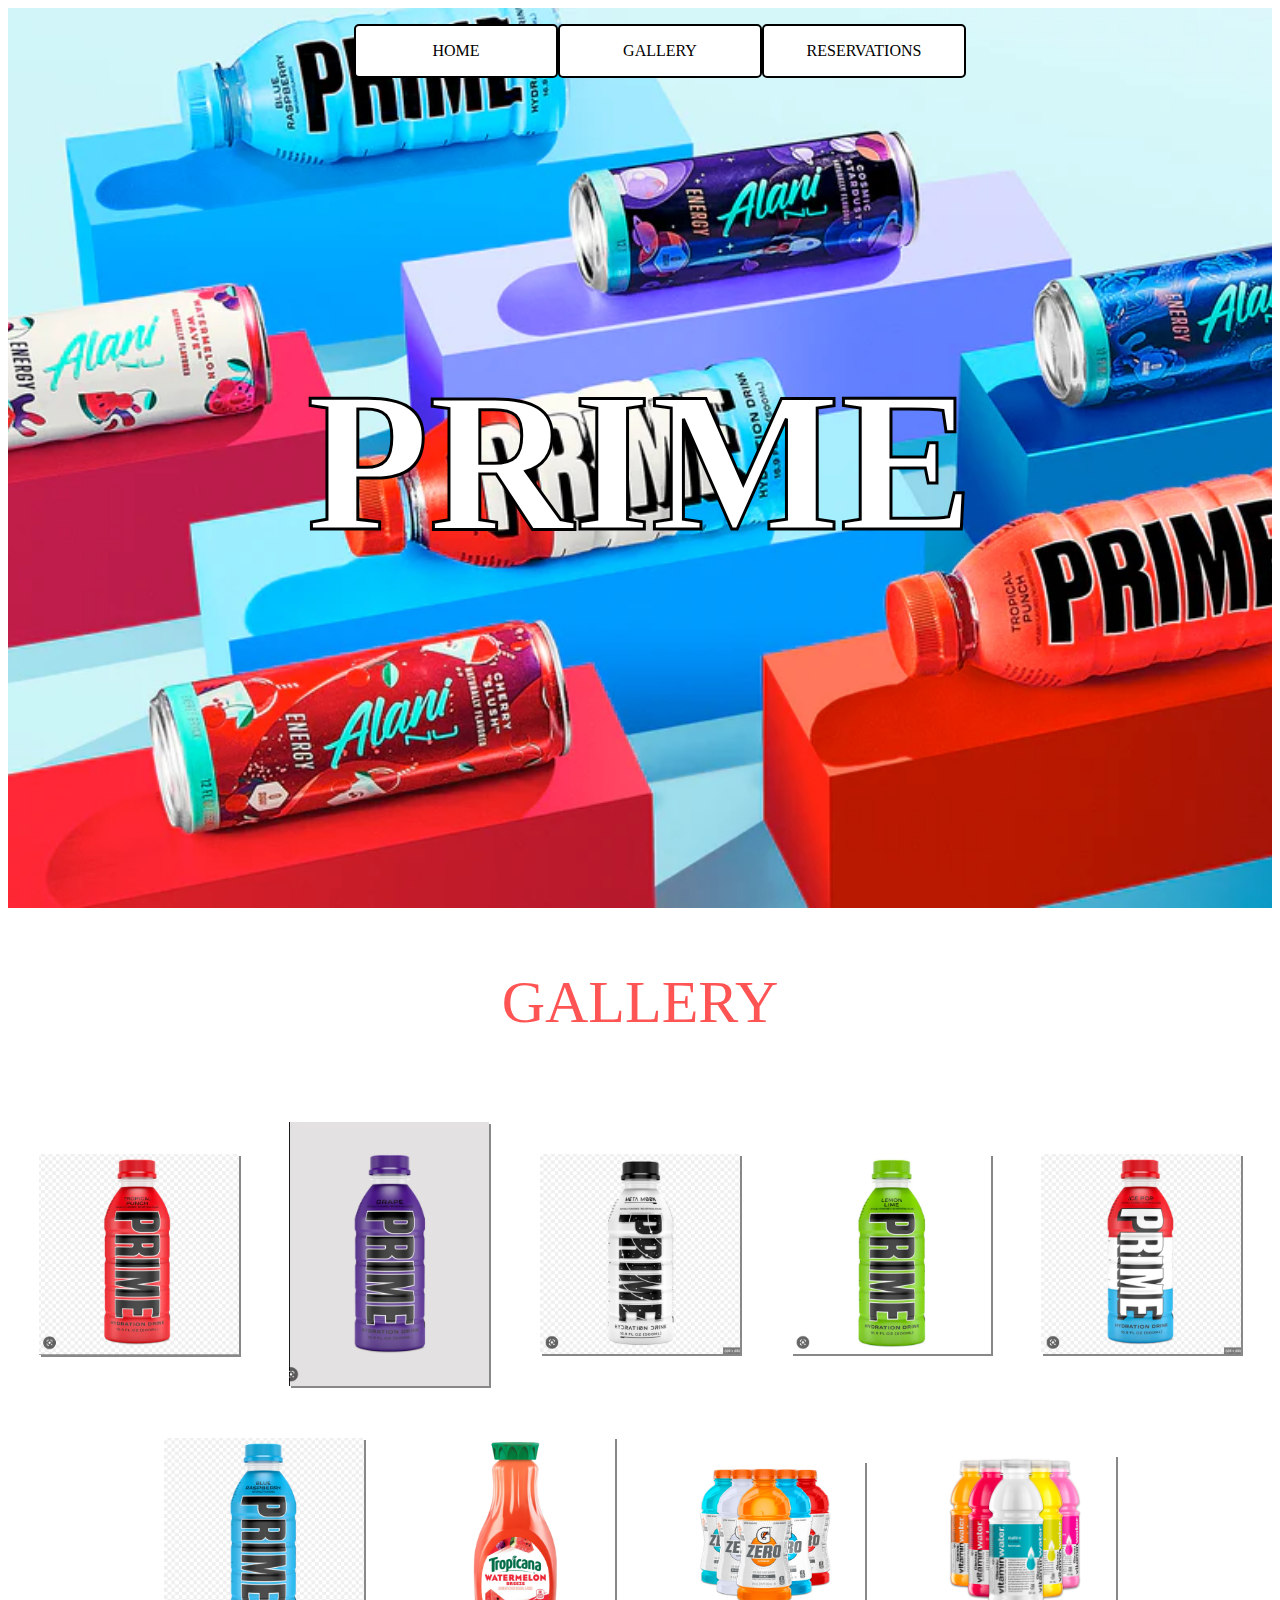
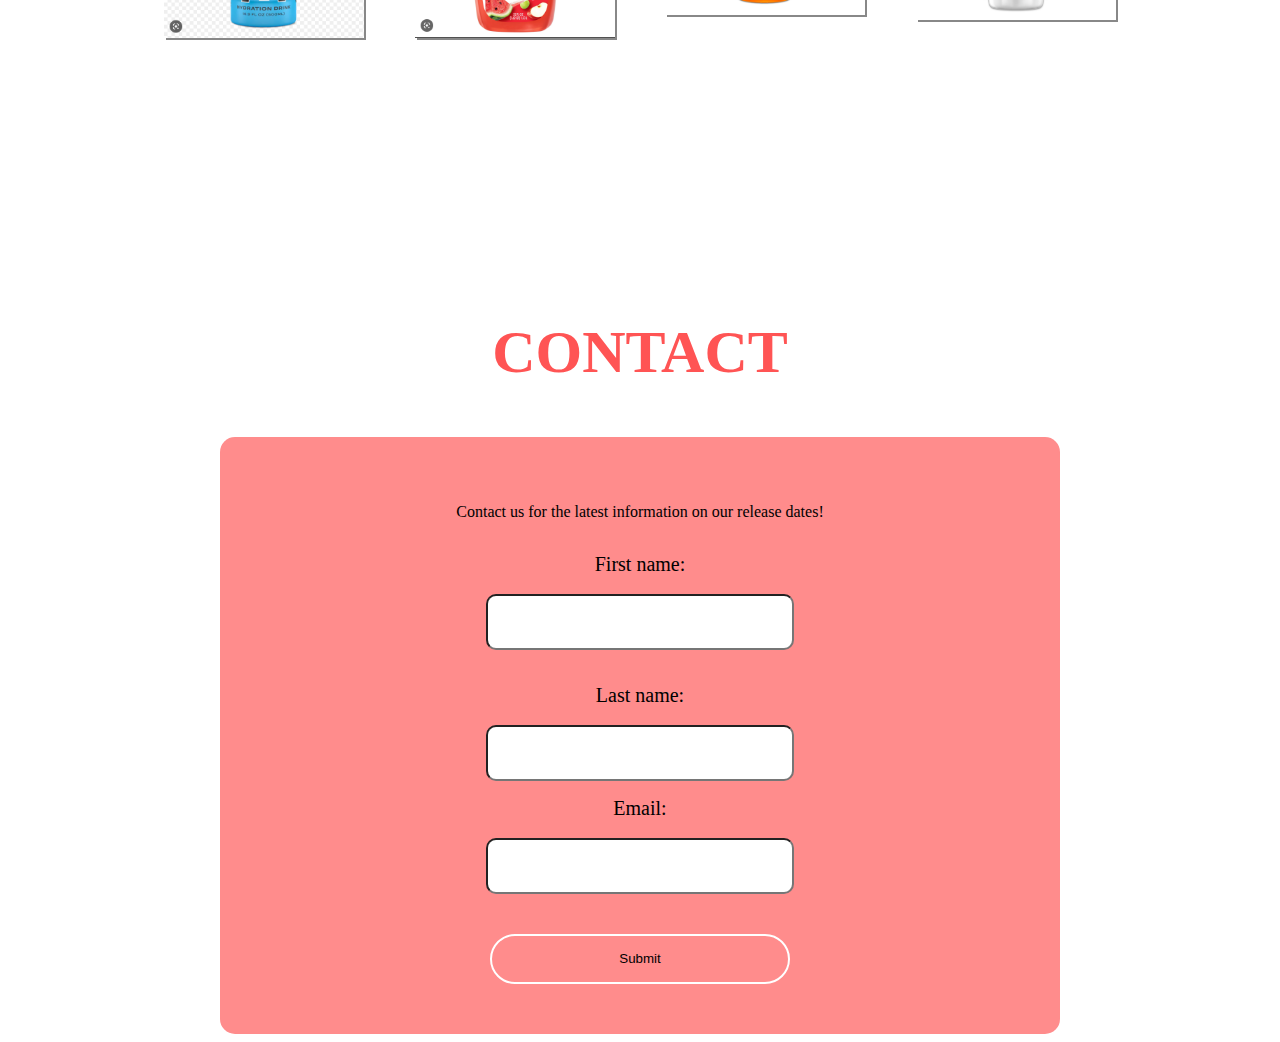
==== Basic_HTML_and_JavaScript_1/basic_html_website/index.html @ 47634ecb "created basic html website" ====
<!DOCTYPE html>
<html>
<head>
    <link rel="stylesheet" href="./style.css">
</head>

<body>
    <div class="homepage">
        <nav class="navbar">
            <ul>
                <li>HOME</li>
                <li>GALLERY</li>
                <li>RESERVATIONS</li>
            </ul>
        </nav>
        <h1>PRIME</h1>
    </div>
    
    <section class="gallery-section">
        <p>GALLERY</p>
        <div class="gallery">
            <img src="../images/thumb/thumbnail1.png" alt="prime image 1"/>
            <img src="../images/thumb/thumbnail2.png" alt="prime image 2"/>
            <img src="../images/thumb/thumbnail3.png" alt="prime image 3"/>
            <img src="../images/thumb/thumbnail4.png" alt="prime image 4"/>
            <img src="../images/thumb/thumbnail5.png" alt="prime image 5"/>
            <img src="../images/thumb/thumbnail6.png" alt="prime image 6"/>
            <img src="../images/thumb/thumbnail7.png" alt="prime image 7"/>
            <img src="../images/thumb/thumbnail8.png" alt="prime image 8"/>
            <img src="../images/thumb/thumbnail9.png" alt="prime image 9"/>
        </div>
    </section>

   <section class="contact-page">
    <h2>CONTACT</h2>
    <form class="contact-form">
        <p>Contact us for the latest information on our release dates!</p>
        <label for="fname">First name:</label><br>
        <input type="text" id="fname" name="fname"><br>
        <label for="lname">Last name:</label><br>
        <input type="text" id="lname" name="lname">
        <label for="lname">Email:</label><br>
        <input type="text" id="email" name="email">
        <button>Submit</button>
      </form>
   </section>
</body>
</html>
---- Basic_HTML_and_JavaScript_1/basic_html_website/style.css ----
.homepage {
    display: flex;
    flex-direction: column;
    align-items: center;
    height: 100vh;
    background-image: url('../images/prime-wallpaper.webp');
    background-size: cover;
    background-repeat: no-repeat;
    background-position: center;
    background-color: bisque;
}

.navbar {
    display: flex;
    list-style-type: none;
}

ul {
    display: flex;
    list-style-type: none;
}

ul li {
    display: flex;
    justify-content: center;
    align-items: center;
    width: 200px;
    height: 50px;
    background-color: white;
    border-radius: 5px;
    box-shadow: 2px solid black;
    border: 2px solid black;
}

ul li:hover {
    cursor: pointer;
}

h1 {
    font-size: 200px;
    margin-top: 20%;
    color: white;
    -webkit-text-stroke-width: 3px;
    -webkit-text-stroke-color: black;
}

.gallery-section {
    text-align: center;
    color:rgb(255, 84, 84);
    font-size: 60px;
    height: 100vh;
}

.gallery {
    display:flex;
    flex-wrap: wrap;
    justify-content: center;
    align-items: center;
}

.gallery img {
    box-shadow: 2px 2px  #888888;
    margin: 2%;
    width:200px;
    transition: 200ms;
}

.contact-form {
    background-color:rgb(255, 140, 140);
    padding: 50px 20px;
    border-radius: 15px;
    width:800px;
    display: flex;
    flex-direction: column;
    justify-content: center;
    align-items: center;
}


.contact-page {
    display: flex;
    flex-direction: column;
    align-items: center;
    text-align: center;
}


.contact-page h2 {
    color:rgb(255, 84, 84);
    font-size: 60px;
}


.contact-form label {
    font-size: 20px;
    margin-top: 2%;
}

.contact-form input {
    width: 300px;
    height:50px;
    border-radius: 10px;
}

button {
    width: 300px;
    height: 50px;
    background-color:rgb(255, 140, 140);
    border: 2px solid white;
    border-radius: 50px;
    margin-top: 5%;
}

button:hover {
    cursor:pointer;
}

img:hover {
    cursor: pointer;
    opacity: 0.3;
}
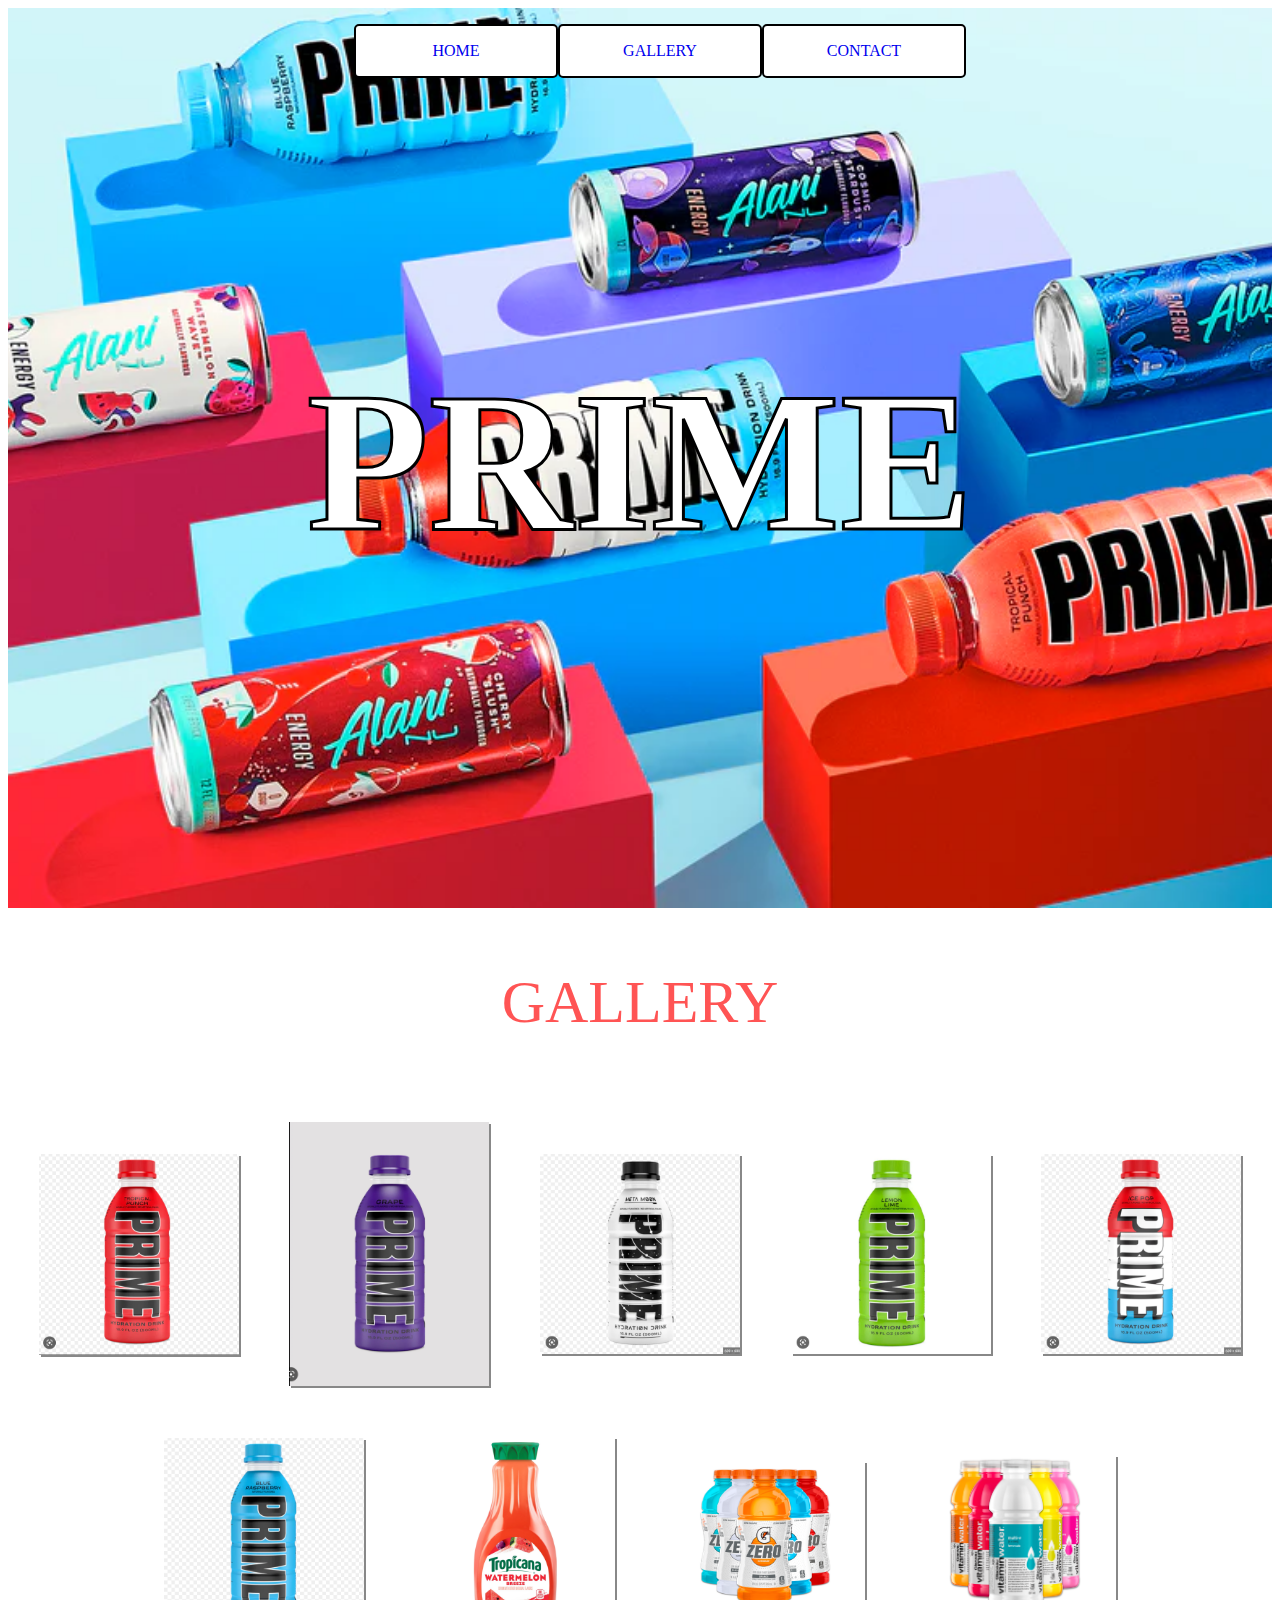
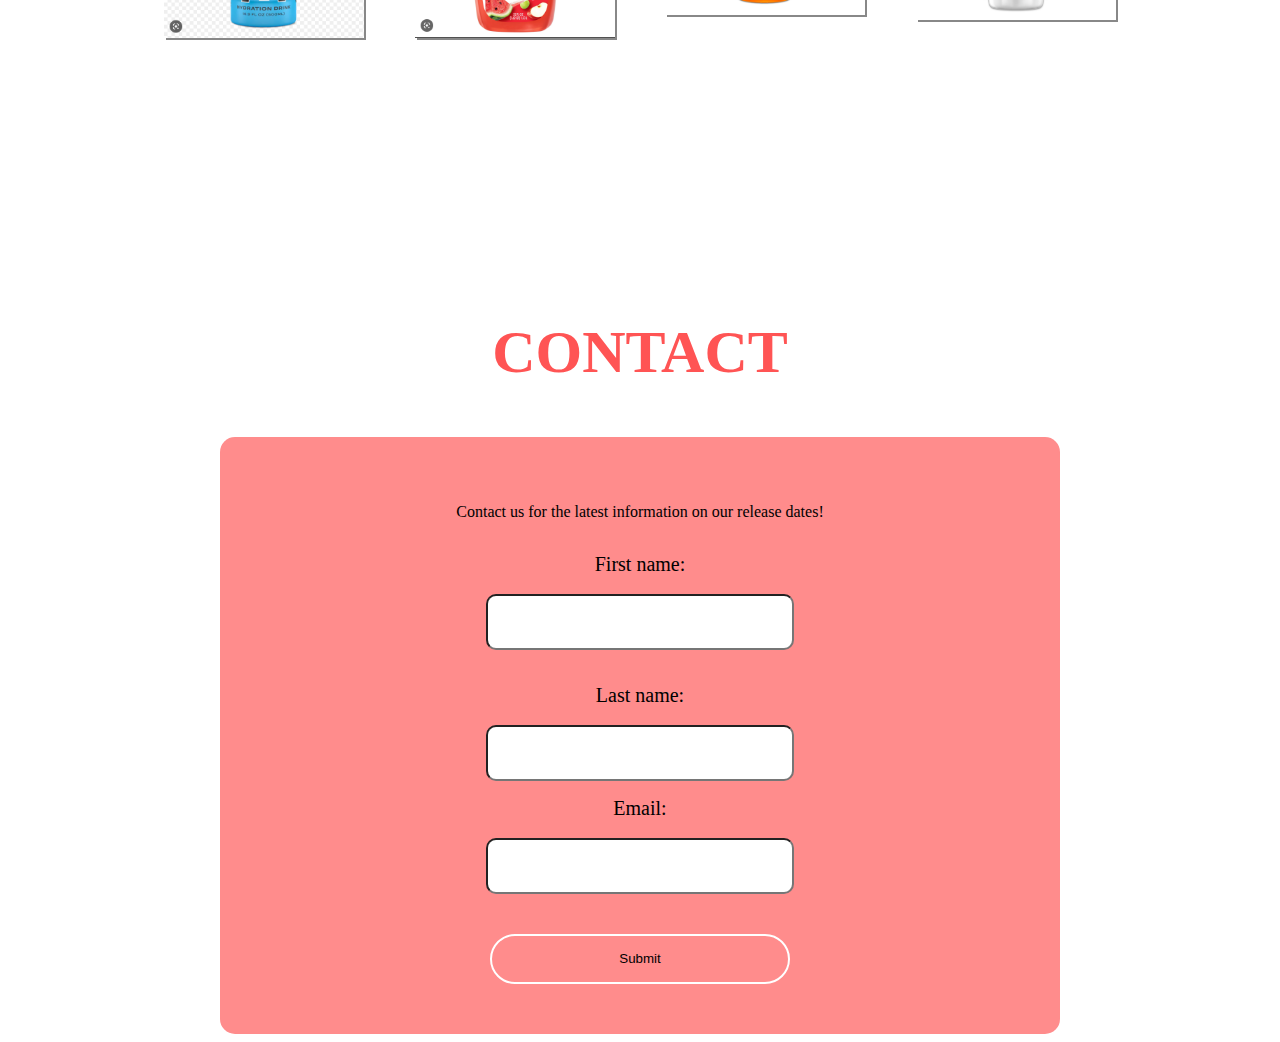
==== commit 9abed5eb: "updated nav links" ====
--- a/Basic_HTML_and_JavaScript_1/basic_html_website/index.html
+++ b/Basic_HTML_and_JavaScript_1/basic_html_website/index.html
@@ -8,15 +8,15 @@
     <div class="homepage">
         <nav class="navbar">
             <ul>
-                <li>HOME</li>
-                <li>GALLERY</li>
-                <li>RESERVATIONS</li>
+                <li><a href="#home">HOME</a></li>
+                <li><a href="#gallery">GALLERY</a></li>
+                <li><a href="#contact">CONTACT</a></li>
             </ul>
         </nav>
-        <h1>PRIME</h1>
+        <h1 id=""home>PRIME</h1>
     </div>
     
-    <section class="gallery-section">
+    <section id="gallery" class="gallery-section">
         <p>GALLERY</p>
         <div class="gallery">
             <img src="../images/thumb/thumbnail1.png" alt="prime image 1"/>
@@ -31,7 +31,7 @@
         </div>
     </section>
 
-   <section class="contact-page">
+   <section id="contact" class="contact-page">
     <h2>CONTACT</h2>
     <form class="contact-form">
         <p>Contact us for the latest information on our release dates!</p>
--- a/Basic_HTML_and_JavaScript_1/basic_html_website/style.css
+++ b/Basic_HTML_and_JavaScript_1/basic_html_website/style.css
@@ -1,3 +1,11 @@
+html {
+    scroll-behavior: smooth;
+}
+
+ a {
+    text-decoration: none;
+ }
+ 
 .homepage {
     display: flex;
     flex-direction: column;
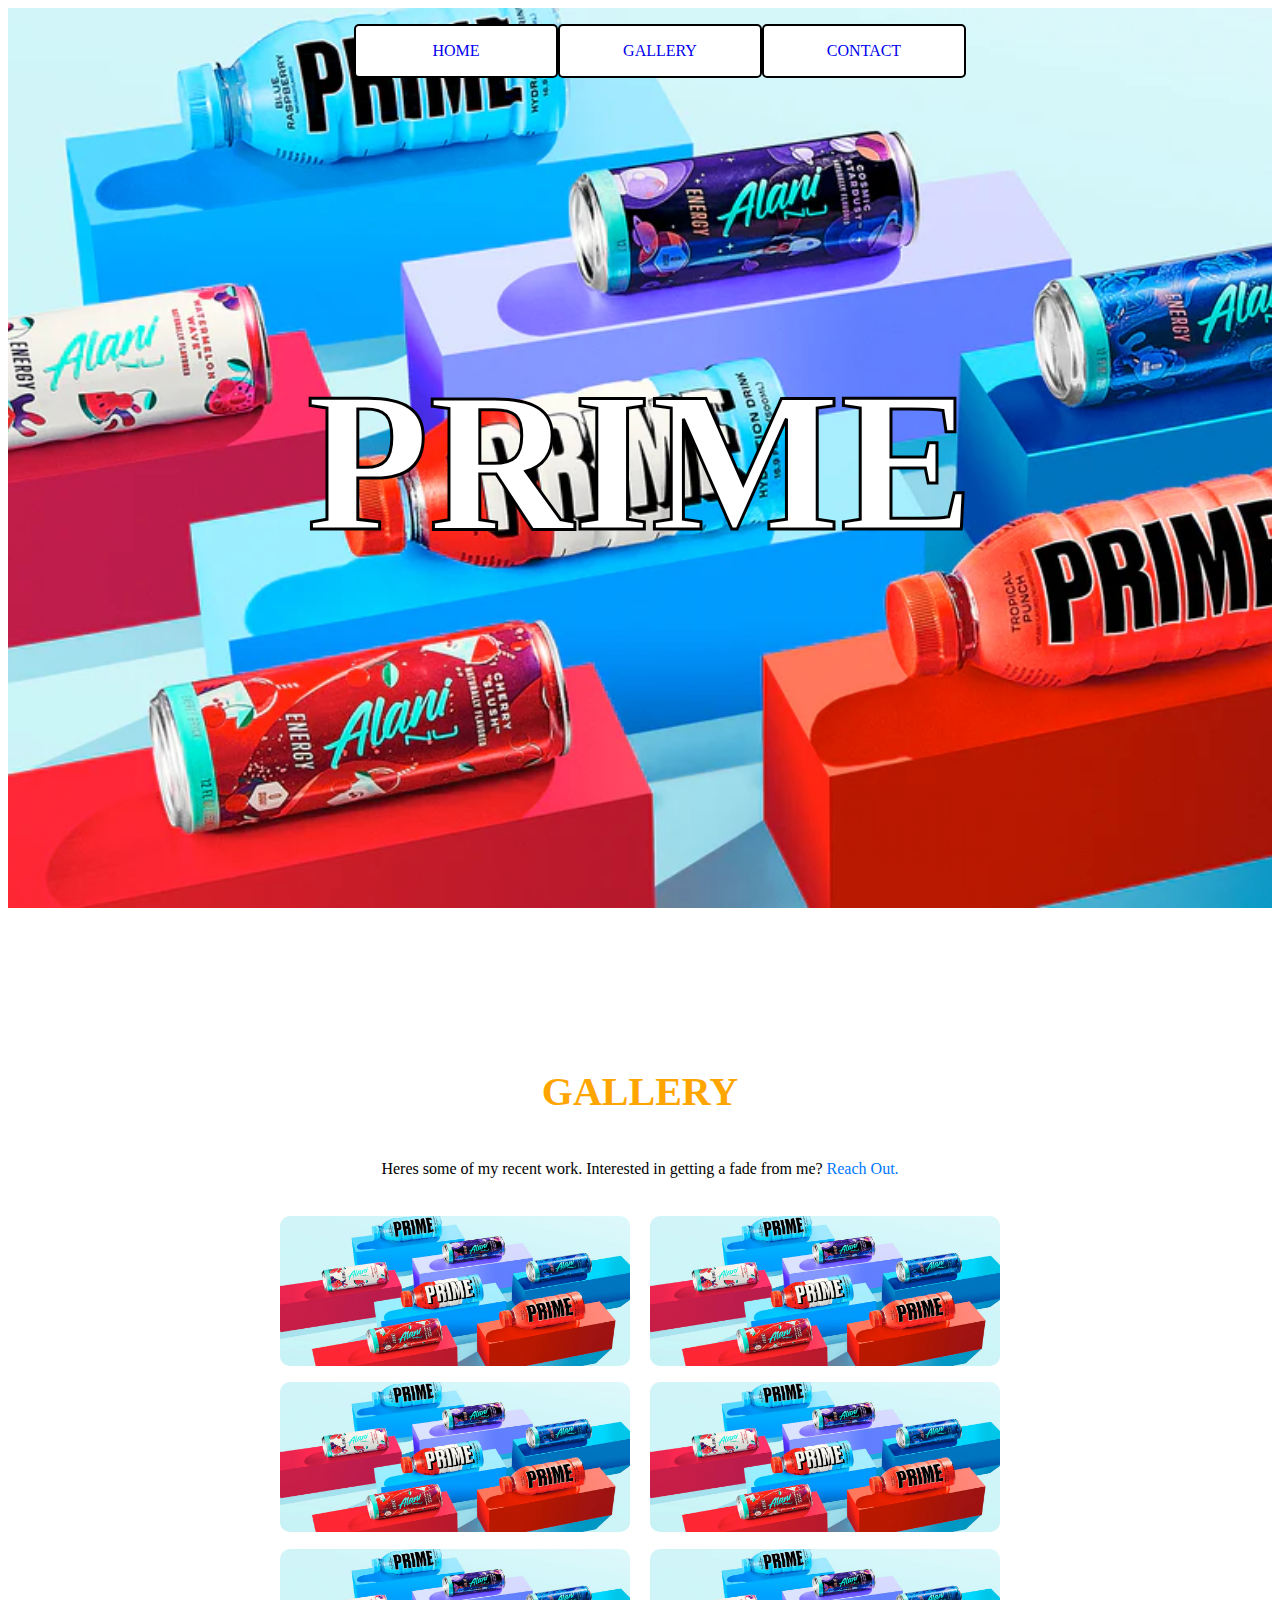
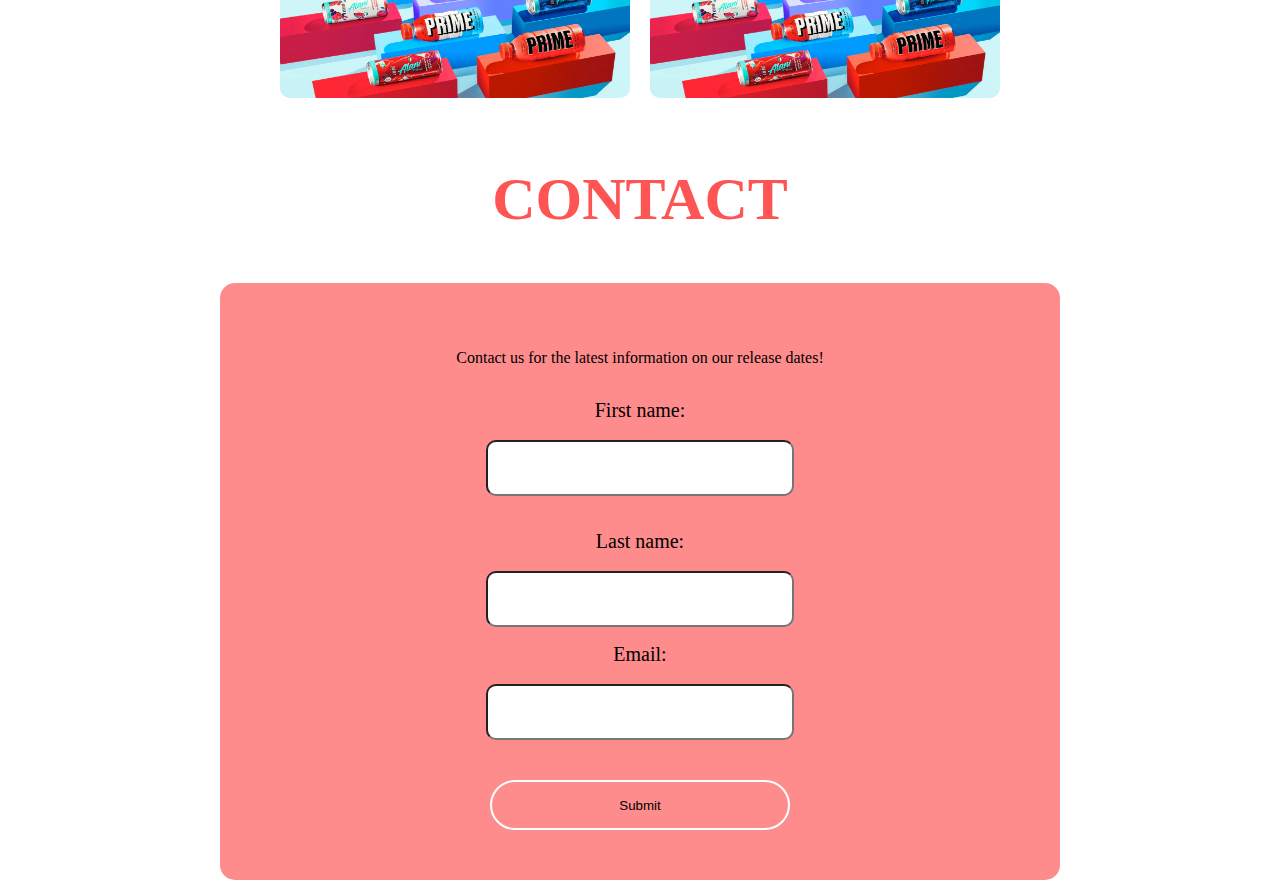
==== commit d1b1f7e4: "created basic_css and menu" ====
--- a/Basic_HTML_and_JavaScript_1/basic_html_website/index.html
+++ b/Basic_HTML_and_JavaScript_1/basic_html_website/index.html
@@ -16,18 +16,65 @@
         <h1 id=""home>PRIME</h1>
     </div>
     
-    <section id="gallery" class="gallery-section">
+    <!-- <section id="gallery" class="gallery-section">
         <p>GALLERY</p>
-        <div class="gallery">
-            <img src="../images/thumb/thumbnail1.png" alt="prime image 1"/>
-            <img src="../images/thumb/thumbnail2.png" alt="prime image 2"/>
-            <img src="../images/thumb/thumbnail3.png" alt="prime image 3"/>
-            <img src="../images/thumb/thumbnail4.png" alt="prime image 4"/>
-            <img src="../images/thumb/thumbnail5.png" alt="prime image 5"/>
-            <img src="../images/thumb/thumbnail6.png" alt="prime image 6"/>
-            <img src="../images/thumb/thumbnail7.png" alt="prime image 7"/>
-            <img src="../images/thumb/thumbnail8.png" alt="prime image 8"/>
-            <img src="../images/thumb/thumbnail9.png" alt="prime image 9"/>
+       
+    </section> -->
+
+    <section class="gallery">
+        <h2>GALLERY</h2>
+        <p class="recent-work-p">Heres some of my recent work. Interested in getting a fade from me? <a href='/contact' class="recent-work-a">Reach Out.</a></p>
+
+        <div class="recent-work">
+            <div class="projects">
+
+            <div class="image">
+                <img class="project-ss" src="../images/prime-wallpaper.webp" alt="doublerfades" />
+                <div class="overlay">
+                    <p>GRAPE</p>
+                    <a class="visit-btn" href="#">BUY NOW</a>
+                </div>
+            </div>
+
+            <div class="image">
+                <img class="project-ss" src="../images/prime-wallpaper.webp"/>
+                <div class="overlay">
+                    <p>ORANGE</p>
+                    <a class="visit-btn" href="#">BUY NOW</a>
+                </div>
+            </div>
+
+            <div class="image">
+                <img class="project-ss" src="../images/prime-wallpaper.webp"/>
+                <div class="overlay">
+                    <p>LEMON LIME</p>
+                    <a class="visit-btn" href="#">BUY NOW</a>
+                </div>
+            </div>
+
+            <div class="image">
+                <img class="project-ss" src="../images/prime-wallpaper.webp" alt="doublerfades" />
+                <div class="overlay">
+                    <p>BLUE RASPBERRY</p>
+                    <a class="visit-btn" href="#">BUY NOW</a>
+                </div>
+            </div>
+
+            <div class="image">
+                <img class="project-ss" src="../images/prime-wallpaper.webp" alt="doublerfades" />
+                <div class="overlay">
+                    <p>CHERRY</p>
+                    <a class="visit-btn" href="#">BUY NOW</a>
+                </div>
+            </div>
+
+            <div class="image">
+                <img class="project-ss" src="../images/prime-wallpaper.webp" alt="doublerfades" />
+                <div class="overlay">
+                    <p>ICEPOP</p>
+                    <a class="visit-btn" href="#">BUY NOW</a>
+                </div>
+            </div>
         </div>
     </section>
 
--- a/Basic_HTML_and_JavaScript_1/basic_html_website/style.css
+++ b/Basic_HTML_and_JavaScript_1/basic_html_website/style.css
@@ -52,26 +52,7 @@
     -webkit-text-stroke-color: black;
 }
 
-.gallery-section {
-    text-align: center;
-    color:rgb(255, 84, 84);
-    font-size: 60px;
-    height: 100vh;
-}
-
-.gallery {
-    display:flex;
-    flex-wrap: wrap;
-    justify-content: center;
-    align-items: center;
-}
-
-.gallery img {
-    box-shadow: 2px 2px  #888888;
-    margin: 2%;
-    width:200px;
-    transition: 200ms;
-}
+
 
 .contact-form {
     background-color:rgb(255, 140, 140);
@@ -123,7 +104,115 @@
     cursor:pointer;
 }
 
-img:hover {
-    cursor: pointer;
-    opacity: 0.3;
-}+
+.gallery {
+    display: flex;
+    flex-direction: column;
+    justify-content: center;
+    background-color: white;
+    align-items: center;
+    padding-top: 10%;
+  }
+
+  .gallery h2 {
+    font-size: 40px;
+    color:orange;
+  }
+  
+  .recent-work-header {
+    text-align: center;
+    position: relative;
+  }
+  
+  .recent-work-p {
+    position: relative;
+    text-align: center;
+    margin: 1% 0 3% 0;
+  }
+  
+  .recent-work-a {
+    text-decoration: none;
+    color:rgb(0, 119, 255);
+  }
+  
+  .recent-work {
+    display:flex;
+    flex-direction: column;
+    align-items: center;
+  }
+  
+  .projects {
+    position: relative;
+    display:flex;
+    flex-direction: row;
+    flex-wrap: wrap;
+    justify-content: center;
+    margin: 0px 10% 0px 10%;
+  }
+  
+  .image {
+    position: relative;
+    margin: 0px 10px 0px 10px;
+    border-radius: 10px;
+  }
+  
+  .project-ss {
+    width: 350px;
+    height: 90%;
+    border-radius: 10px;
+  }
+  
+  .overlay {
+    position: absolute;
+    top:0;
+    left:0%;
+    width: 100%;
+    height: 90%;
+    background: rgba(0, 0, 0, 0.9);
+    color: white;
+    display: flex;
+    flex-direction: column;
+    align-items: center;
+    justify-content: center;
+    text-align: center;
+    opacity: 0;
+    border-radius: 10px;
+    transition: opacity 400ms ease-in-out;
+  }
+  
+  .overlay p {
+    font-size: 22px;
+    margin: 0 10% 0 10%;
+  }
+  
+  .visit-btn {
+    width: 30%;
+    height: 20px;
+    padding: 10px 10px;
+    margin-top: 10%;
+    border: 3px solid #ec4d4d;
+    color: white;
+    background-color: black;
+    border-radius: 25px;
+    text-align: center;
+    text-decoration: none;
+    transition: background-color 200ms ease-in-out;
+  }
+  
+  .gallery-btn {
+    width: 130px;
+    height: 20px;
+    padding: 10px 10px;
+    margin: 4% 0 7% 0;
+    border: 3px solid #ec4d4d;
+    color: #ec4d4d;
+    background-color: white;
+    border-radius: 25px;
+    text-align: center;
+    text-decoration: none;
+    transition: background-color 200ms ease-in-out;
+  }
+
+  .overlay:hover {
+    opacity: 0.8;
+  }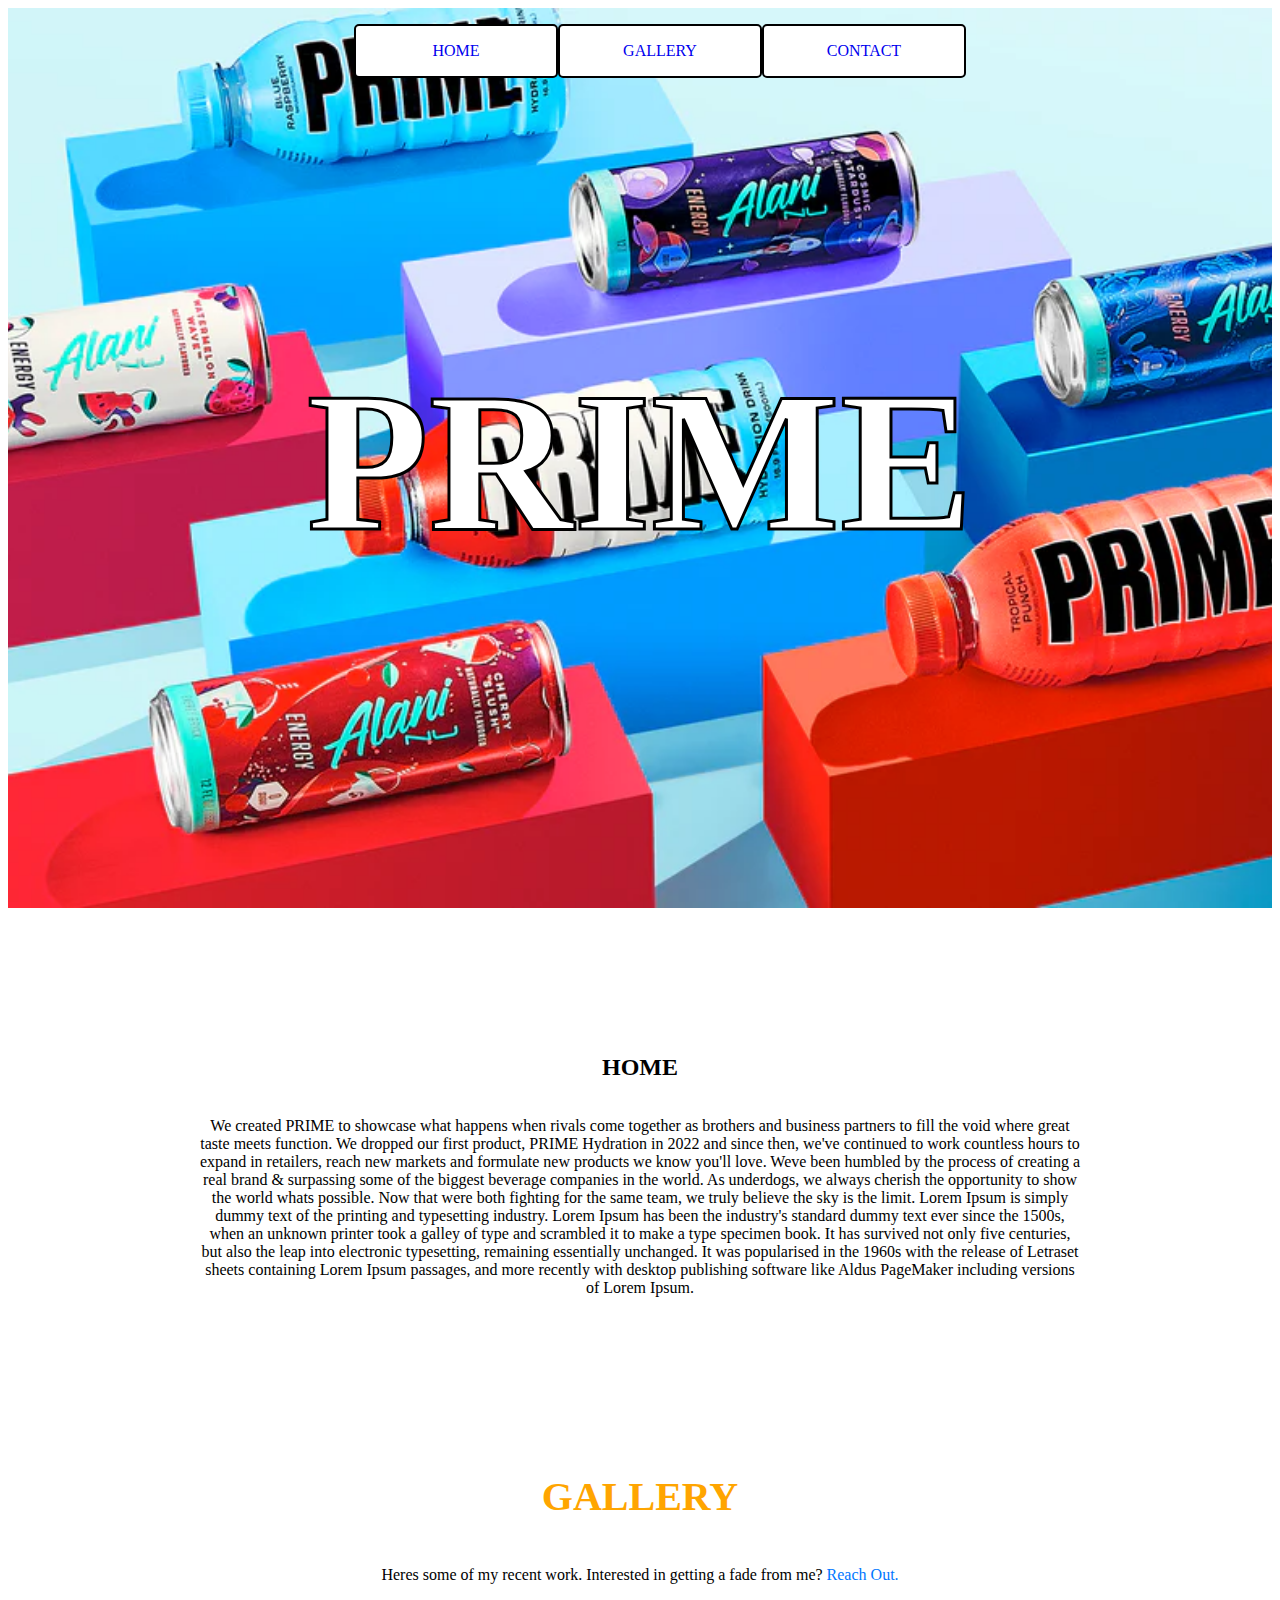
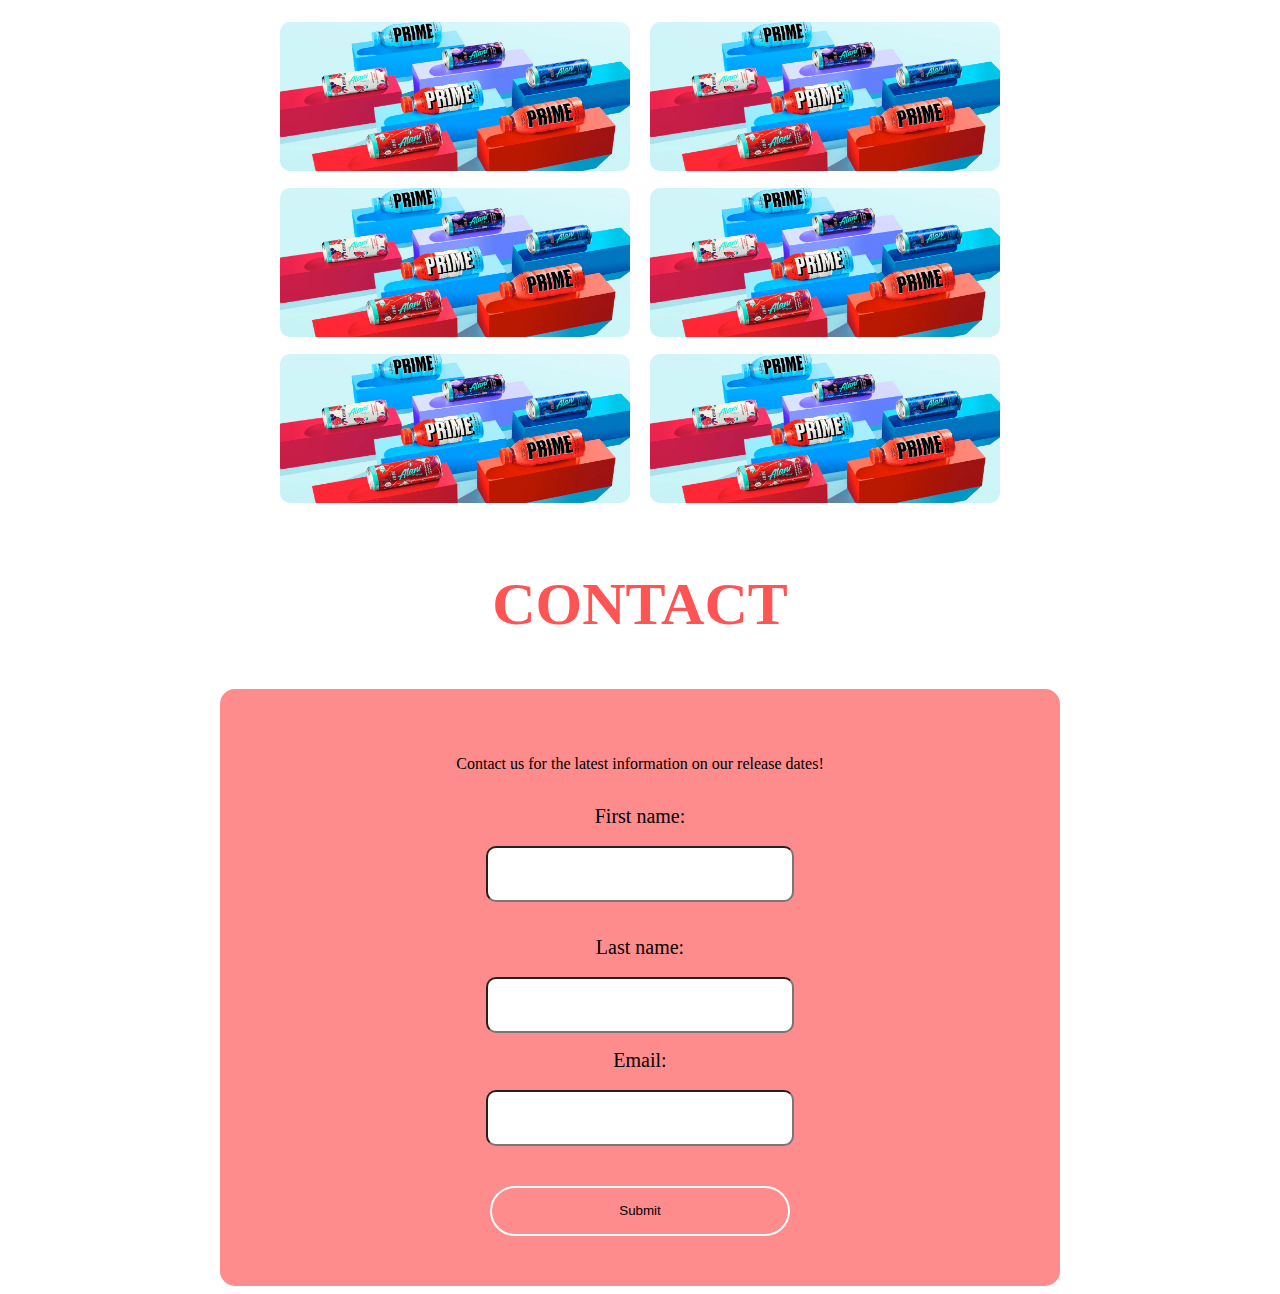
==== commit 5ac45e22: "fixed errors" ====
--- a/Basic_HTML_and_JavaScript_1/basic_html_website/index.html
+++ b/Basic_HTML_and_JavaScript_1/basic_html_website/index.html
@@ -13,15 +13,16 @@
                 <li><a href="#contact">CONTACT</a></li>
             </ul>
         </nav>
-        <h1 id=""home>PRIME</h1>
+        <h1>PRIME</h1>
     </div>
-    
-    <!-- <section id="gallery" class="gallery-section">
-        <p>GALLERY</p>
-       
-    </section> -->
 
-    <section class="gallery">
+    <section id="home" class="home">
+        <h2>HOME</h2>
+        <p>We created PRIME to showcase what happens when rivals come together as brothers and business partners to fill the void where great taste meets function. We dropped our first product, PRIME Hydration in 2022 and since then, we've continued to work countless hours to expand in retailers, reach new markets and formulate new products we know you'll love.  Weve been humbled by the process of creating a real brand & surpassing some of the biggest beverage companies in the world. As underdogs, we always cherish the opportunity to show the world whats possible. Now that were both fighting for the same team, we truly believe the sky is the limit. Lorem Ipsum is simply dummy text of the printing and typesetting industry. Lorem Ipsum has been the industry's standard dummy text ever since the 1500s, when an unknown printer took a galley of type and scrambled it to make a type specimen book. It has survived not only five centuries, but also the leap into electronic typesetting, remaining essentially unchanged. It was popularised in the 1960s with the release of Letraset sheets containing Lorem Ipsum passages, and more recently with desktop publishing software like Aldus PageMaker including versions of Lorem Ipsum.</p>
+    </section>
+
+
+    <section id="gallery" class="gallery">
         <h2>GALLERY</h2>
         <p class="recent-work-p">Heres some of my recent work. Interested in getting a fade from me? <a href='/contact' class="recent-work-a">Reach Out.</a></p>
 
--- a/Basic_HTML_and_JavaScript_1/basic_html_website/style.css
+++ b/Basic_HTML_and_JavaScript_1/basic_html_website/style.css
@@ -104,7 +104,19 @@
     cursor:pointer;
 }
 
-
+.home {
+  display: flex;
+  flex-direction: column;
+  justify-content: center;
+  background-color: white;
+  align-items: center;
+  padding-top: 10%;
+}
+
+.home p {
+  text-align: center;
+  width: 70%;
+}
 .gallery {
     display: flex;
     flex-direction: column;
